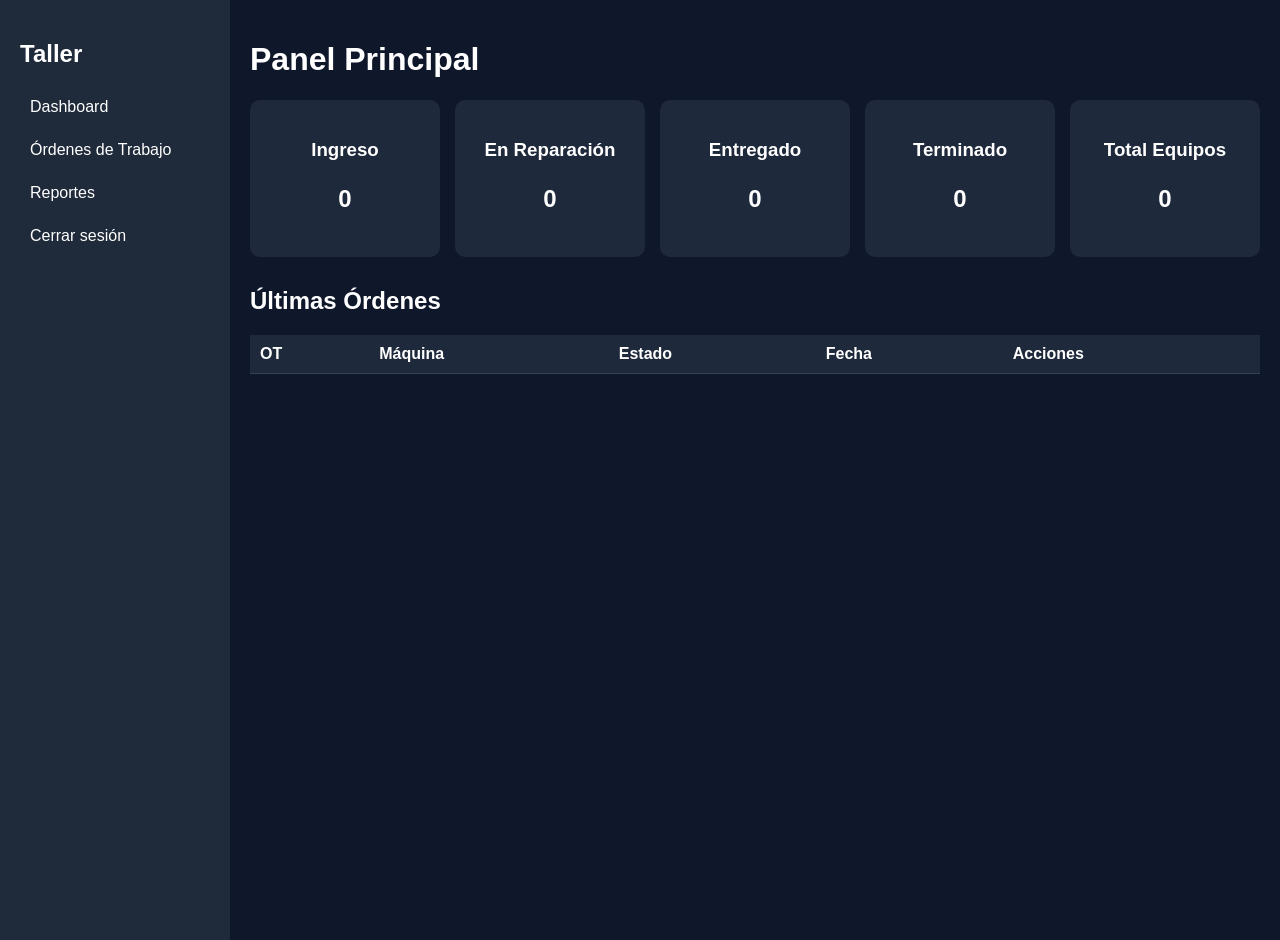
==== dashboard.html @ c4700628 "primer commit" ====
<!DOCTYPE html>
<html lang="es">
<head>
  <meta charset="UTF-8">
  <title>Dashboard - Taller</title>
  <link rel="stylesheet" href="css/dashboard.css">
</head>
<body>

  <div class="layout">

    <!-- 🔹 MENÚ LATERAL -->
    <aside class="sidebar">
      <h2>Taller</h2>
      <ul>
        <li>Dashboard</li>
        <li id="btnOT">Órdenes de Trabajo</li>
        <li>Reportes</li>
        <li id="logout">Cerrar sesión</li>
      </ul>
    </aside>



    <!-- 🔹 CONTENIDO PRINCIPAL -->
    <main class="main">

      <h1>Panel Principal</h1>

      <!-- TARJETAS -->
      <div class="cards">

          <div class="card" onclick="filtrarEstado('Ingreso')">
            <h3>Ingreso</h3>
            <p id="cardIngreso">0</p>
          </div>

          <div class="card" onclick="filtrarEstado('En reparación')">
            <h3>En Reparación</h3>
            <p id="cardReparacion">0</p>
          </div>

          <div class="card" onclick="filtrarEstado('Entregado')">
            <h3>Entregado</h3>
            <p id="cardEntregado">0</p>
          </div>

          <div class="card" onclick="filtrarEstado('Terminado')">
            <h3>Terminado</h3>
            <p id="cardTerminado">0</p>
          </div>

          <div class="card" onclick="verTodas()">
            <h3>Total Equipos</h3>
            <p id="cardTotal">0</p>
          </div>

      </div>

      <!-- LISTADO SIMPLE -->
      <h2>Últimas Órdenes</h2>

      <table>
        <thead>
          <tr>
            <th>OT</th>
            <th>Máquina</th>
            <th>Estado</th>
            <th>Fecha</th>
            <th>Acciones</th> <!-- 🔥 NUEVO -->
          </tr>
        </thead>
        <tbody id="tablaOT">
          <!-- Se llena con JS -->
        </tbody>
      </table>

    </main>

  </div>

  <script src="js/dashboard.js"></script>
  

</body>
</html>
---- css/dashboard.css ----
body {
  margin: 0;
  font-family: Arial, sans-serif;
  background: #0f172a;
  color: white;
}

.layout {
  display: flex;
}

/* Sidebar */
.sidebar {
  width: 220px;
  height: 100vh;
  background: #1e293b;
  padding: 20px;
}

.sidebar h2 {
  margin-bottom: 20px;
}

.sidebar ul {
  list-style: none;
  padding: 0;
}

.sidebar li {
  padding: 10px;
  cursor: pointer;
}

.sidebar li:hover {
  background: #334155;
}

/* Main */
.main {
  flex: 1;
  padding: 20px;
}

/* Cards */
.cards {
  display: flex;
  gap: 15px;
  margin-bottom: 30px;
}

.card {
  background: #1e293b;
  padding: 20px;
  border-radius: 10px;
  width: 150px;
  text-align: center;
}

.card p {
  font-size: 24px;
  font-weight: bold;
}

/* Tabla */
table {
  width: 100%;
  border-collapse: collapse;
  background: #1e293b;
}

th, td {
  padding: 10px;
  border-bottom: 1px solid #334155;
  text-align: left;
}

tr:hover {
  background: #334155;
}

.resumen {
  background: #1e293b;
  padding: 20px;
  border-radius: 10px;
  color: white;
  width: 250px;
}

.card {
  cursor: pointer;
  transition: transform 0.2s, box-shadow 0.2s;
}

.card:hover {
  transform: translateY(-5px);
  box-shadow: 0 5px 15px rgba(0,0,0,0.2);
}

.sidebar {
  width: 220px;
  background-color: #1f2a3a;
  color: white;
  padding: 20px;
  height: 100vh;
}

.sidebar h2 {
  margin-bottom: 20px;
}

.sidebar ul {
  list-style: none; /* 🔥 QUITA LOS PUNTOS */
  padding: 0;
}

.sidebar ul li {
  padding: 10px;
  margin-bottom: 5px;
  cursor: pointer;
  border-radius: 5px;
  transition: background 0.2s;
}

.sidebar ul li:hover {
  background-color: #2c3e50;
}

/* 🔥 ITEM ACTIVO */
.sidebar ul li.activo {
  background-color: #34495e;
}

canvas {
  max-width: 400px;
  margin: auto;
  display: block;
}

button {
  cursor: pointer;
}

button:hover {
  opacity: 0.8;
}
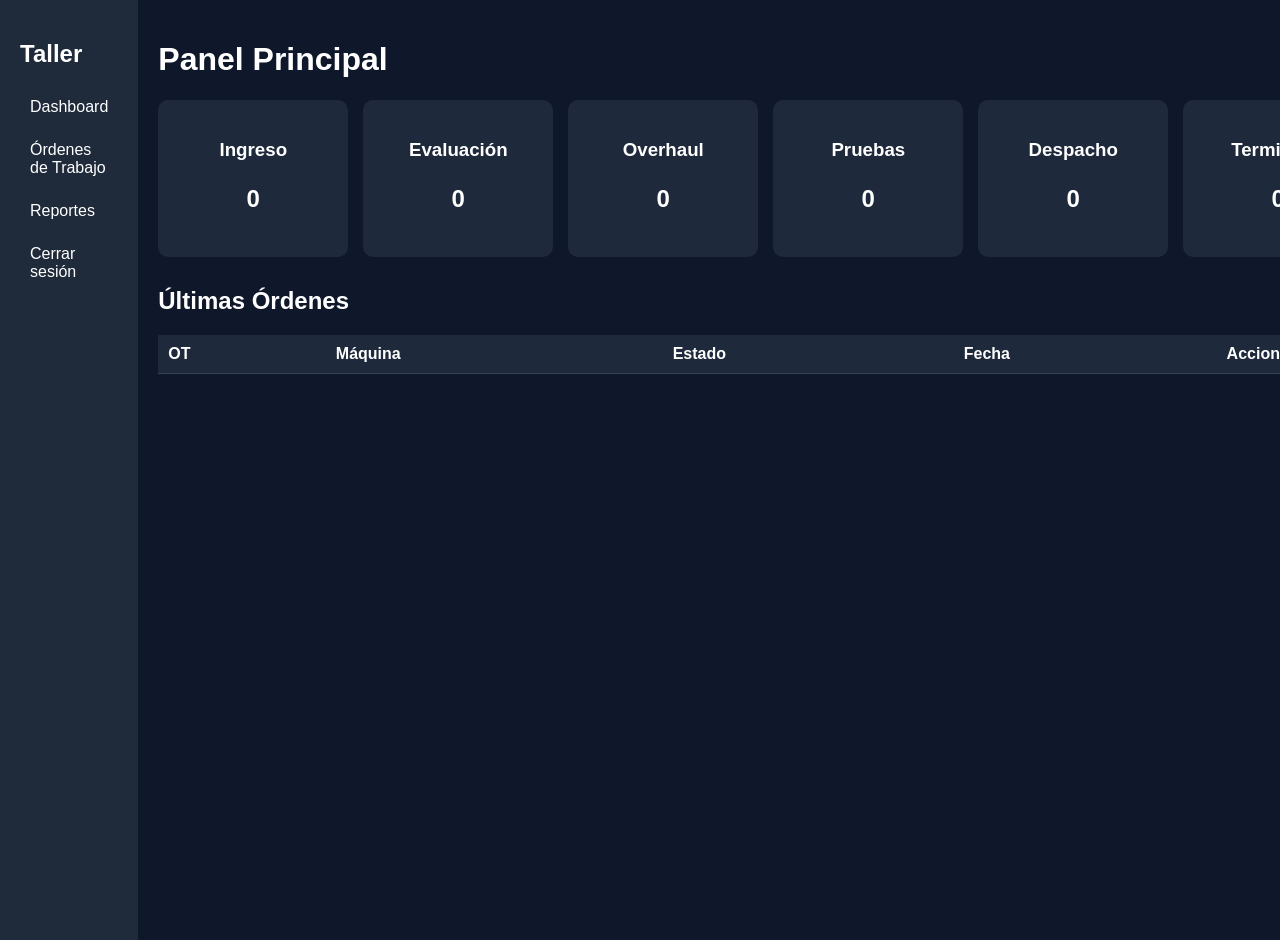
==== commit 94bbeffc: "Agregando funcionalidades" ====
--- a/dashboard.html
+++ b/dashboard.html
@@ -30,30 +30,40 @@
       <!-- TARJETAS -->
       <div class="cards">
 
-          <div class="card" onclick="filtrarEstado('Ingreso')">
-            <h3>Ingreso</h3>
-            <p id="cardIngreso">0</p>
-          </div>
+        <div class="card">
+          <h3>Ingreso</h3>
+          <p id="cardIngreso">0</p>
+        </div>
 
-          <div class="card" onclick="filtrarEstado('En reparación')">
-            <h3>En Reparación</h3>
-            <p id="cardReparacion">0</p>
-          </div>
+        <div class="card">
+          <h3>Evaluación</h3>
+          <p id="cardEvaluacion">0</p>
+        </div>
 
-          <div class="card" onclick="filtrarEstado('Entregado')">
-            <h3>Entregado</h3>
-            <p id="cardEntregado">0</p>
-          </div>
+        <div class="card">
+          <h3>Overhaul</h3>
+          <p id="cardOverhaul">0</p>
+        </div>
 
-          <div class="card" onclick="filtrarEstado('Terminado')">
-            <h3>Terminado</h3>
-            <p id="cardTerminado">0</p>
-          </div>
+        <div class="card">
+          <h3>Pruebas</h3>
+          <p id="cardPruebas">0</p>
+        </div>
 
-          <div class="card" onclick="verTodas()">
-            <h3>Total Equipos</h3>
-            <p id="cardTotal">0</p>
-          </div>
+        <div class="card">
+          <h3>Despacho</h3>
+          <p id="cardDespacho">0</p>
+        </div>
+
+        <div class="card">
+          <h3>Terminado</h3>
+          <p id="cardTerminado">0</p>
+        </div>
+
+        <div class="card" onclick="verTodas()">
+           <h3>Total Equipos</h3>
+           <p id="cardTotal">0</p>
+        </div>
 
       </div>
 
